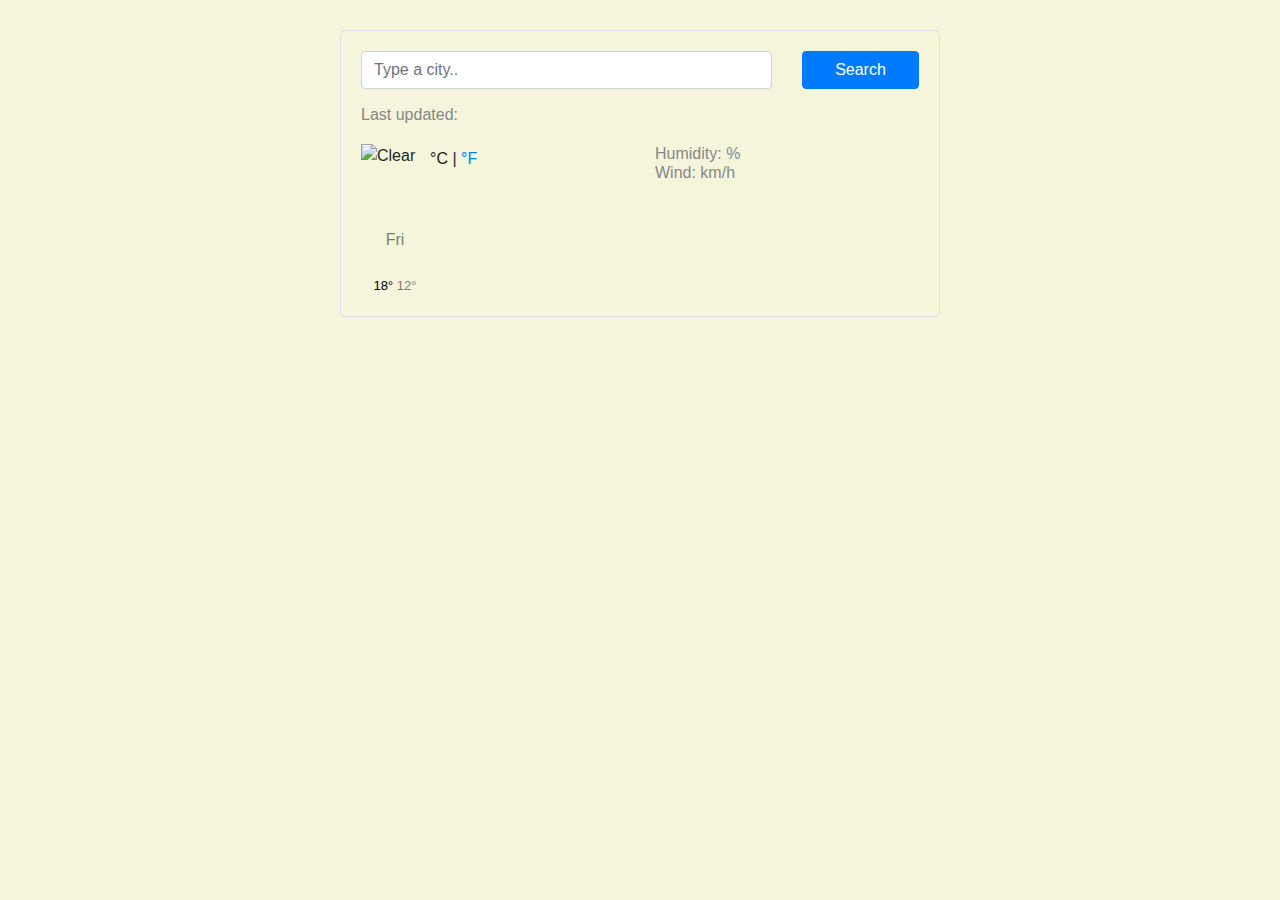
==== index.html @ 0de833c6 "moved files to app" ====
<!DOCTYPE html>
<html lang="en">
  <head>
    <meta charset="UTF-8" />
    <meta name="viewport" content="width=device-width, initial-scale=1.0" />
    <meta http-equiv="X-UA-Compatible" content="ie=edge" />
    <link
      rel="stylesheet"
      href="https://stackpath.bootstrapcdn.com/bootstrap/4.3.1/css/bootstrap.min.css"
      integrity="sha384-ggOyR0iXCbMQv3Xipma34MD+dH/1fQ784/j6cY/iJTQUOhcWr7x9JvoRxT2MZw1T"
      crossorigin="anonymous"
    />
    <script src="https://unpkg.com/axios/dist/axios.min.js"></script>

    <link rel="stylesheet" href="src/style.css" />
    <title>Weather App</title>
  </head>
  <body>
    <div class="container">
      <div class="weather-app-wrapper">
        <div class="weather-app">
          <form id="search-form" class="mb-3">
            <div class="row">
              <div class="col-9">
                <input
                  type="search"
                  placeholder="Type a city.."
                  class="form-control"
                  id="city-input"
                  autocomplete="off"
                />
              </div>
              <div class="col-3">
                <input
                  type="submit"
                  value="Search"
                  class="btn btn-primary w-100"
                />
              </div>
            </div>
          </form>
          <div class="overview">
            <h1 id="city"></h1>
            <ul>
              <li>Last updated: <span id="date"></span></li>
              <li id="description"></li>
            </ul>
          </div>
          <div class="row">
            <div class="col-6">
              <div class="clearfix weather-temperature">
                <img src="" alt="Clear" id="icon" class="float-left" />
                <div class="float-left">
                  <strong id="temperature"></strong
                  ><span class="units"
                    ><a href="#" id="celsius-link" class="active">°C</a> |
                    <a href="#" id="fahrenheit-link">°F</a></span
                  >
                </div>
              </div>
            </div>
            <div class="col-6">
              <ul>
                <li>Humidity: <span id="humidity"></span>%</li>
                <li>Wind: <span id="wind"></span> km/h</li>
              </ul>
            </div>
          </div>
          <div class="weather-forecast" id="forecast">
            <div class="row">
              <div class="col-2">
                <div class="weather-forecast-date">Fri</div>
                <img
                  src="http://openweathermap.org/img/wn/50d@2x.png"
                  alt=""
                  width="42"
                />
                <div class="weather-forecast-temperatures">
                  <span class="weather-forecast-temperature-max"> 18° </span>
                  <span class="weather-forecast-temperature-min"> 12° </span>
                </div>
              </div>
            </div>
          </div>
        </div>
      </div>
    </div>
    <script src="src/app.js"></script>
  </body>
</html>
---- src/style.css ----
body {
  font-family: arial, sans-serif;
  background: beige;
}

h1 {
  color: #878787;
  font-size: 24px;
  font-weight: 100;
  line-height: 28px;
  margin-bottom: 0;
}

ul {
  margin: 0;
  padding: 0;
}

li {
  list-style: none;
  margin: 0;
  padding: 0;

  color: rgb(135, 135, 135);
  font-size: 16px;
  font-weight: 100;
  line-height: 19px;
}

li:first-letter {
  text-transform: capitalize;
}

.weather-app-wrapper {
  max-width: 600px;
  margin: 30px auto;
}

.weather-app {
  padding: 20px;
  border: 1px solid #dadde1;
  border-radius: 5px;
}

.overview {
  margin-bottom: 20px;
}

.weather-temperature img {
  margin-right: 5px;
  height: 64px;
  width: 64px;
}

.weather-temperature strong {
  color: rgb(33, 33, 33);
  font-size: 64px;
  line-height: 1;
  font-weight: 400;
}

.weather-temperature .units {
  position: relative;
  font-size: 16px;
  top: -34px;
}

.weather-temperature .active {
  color: rgb(33, 33, 33);
  cursor: default;
}

.weather-temperature .active:hover {
  text-decoration: none;
}

.weather-forecast {
  margin-top: 20px;
  text-align: center;
  color: #000;
}

.weather-forecast-date {
  font-size: 16px;
  opacity: 0.5;
}

.weather-forecast-temperature-min {
  opacity: 0.5;
}

.weather-forecast-temperatures {
  font-size: 13px;
}
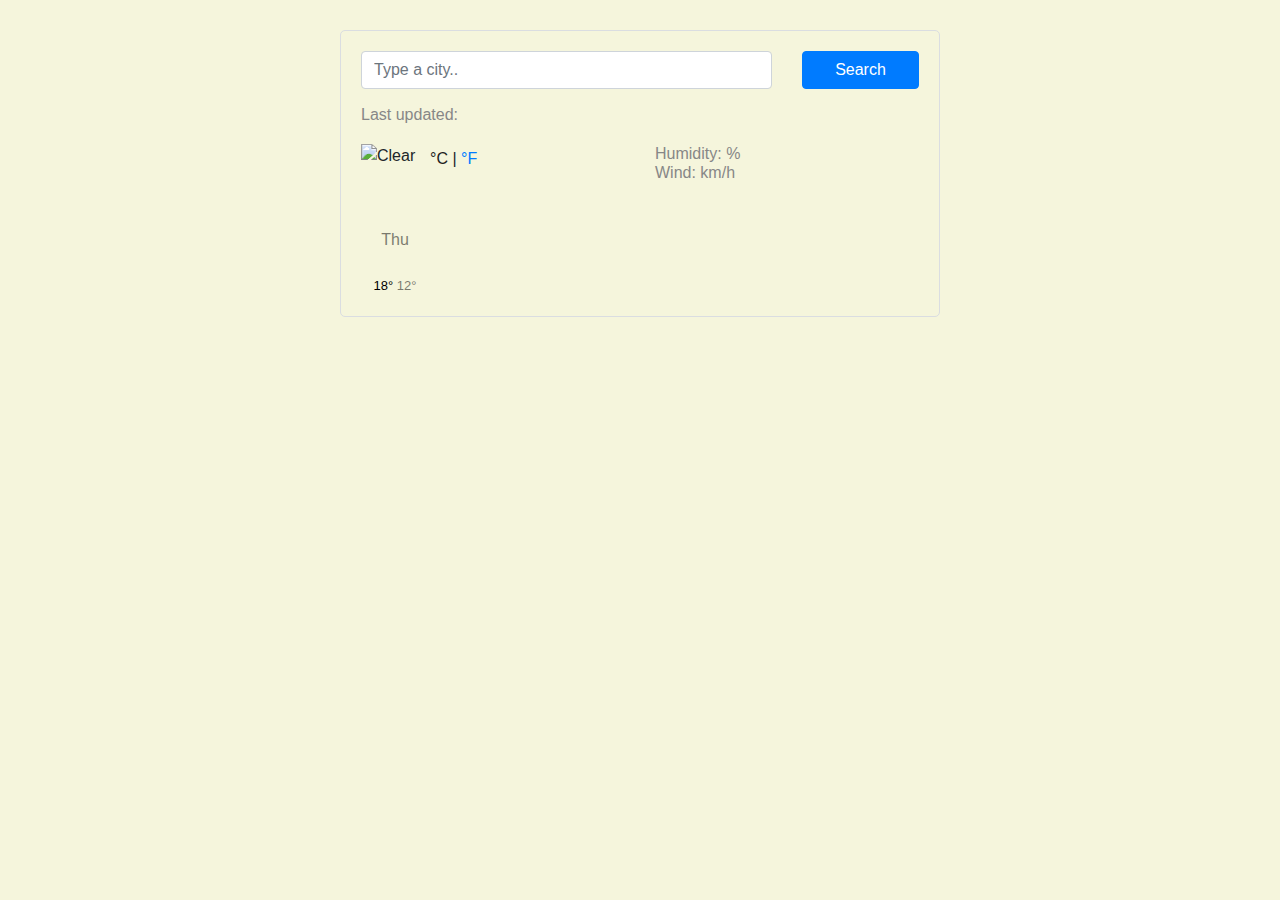
==== commit 6b37ed37: "change day" ====
--- a/index.html
+++ b/index.html
@@ -69,7 +69,7 @@
           <div class="weather-forecast" id="forecast">
             <div class="row">
               <div class="col-2">
-                <div class="weather-forecast-date">Fri</div>
+                <div class="weather-forecast-date">Thu</div>
                 <img
                   src="http://openweathermap.org/img/wn/50d@2x.png"
                   alt=""
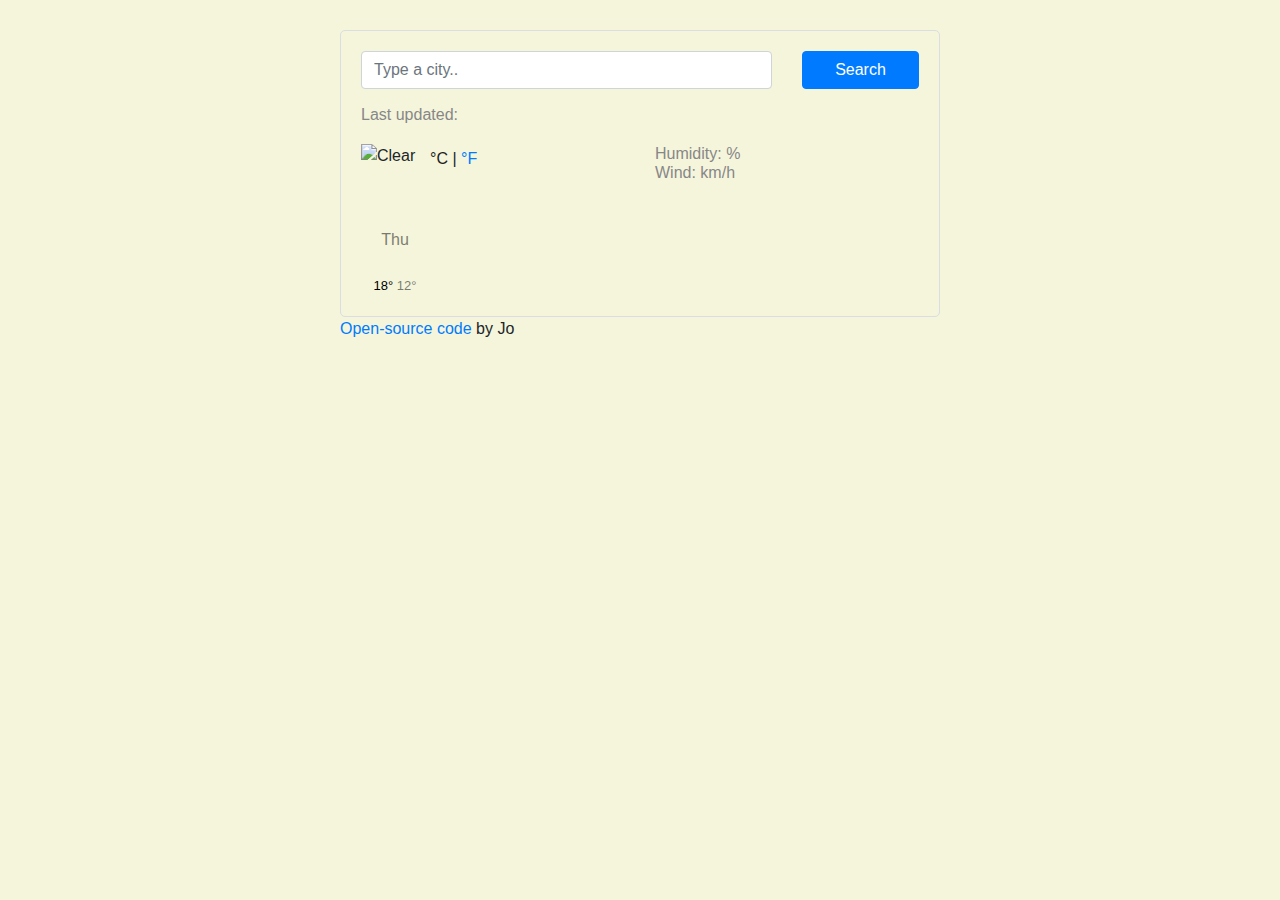
==== commit 93df539c: "added link to html" ====
--- a/index.html
+++ b/index.html
@@ -83,8 +83,16 @@
             </div>
           </div>
         </div>
+        <a
+          href=" https://github.com/jogit99/vanilla-weather-app-.git"
+          target="_blank"
+        >
+          Open-source code</a
+        >
+        by Jo
       </div>
     </div>
+
     <script src="src/app.js"></script>
   </body>
 </html>
